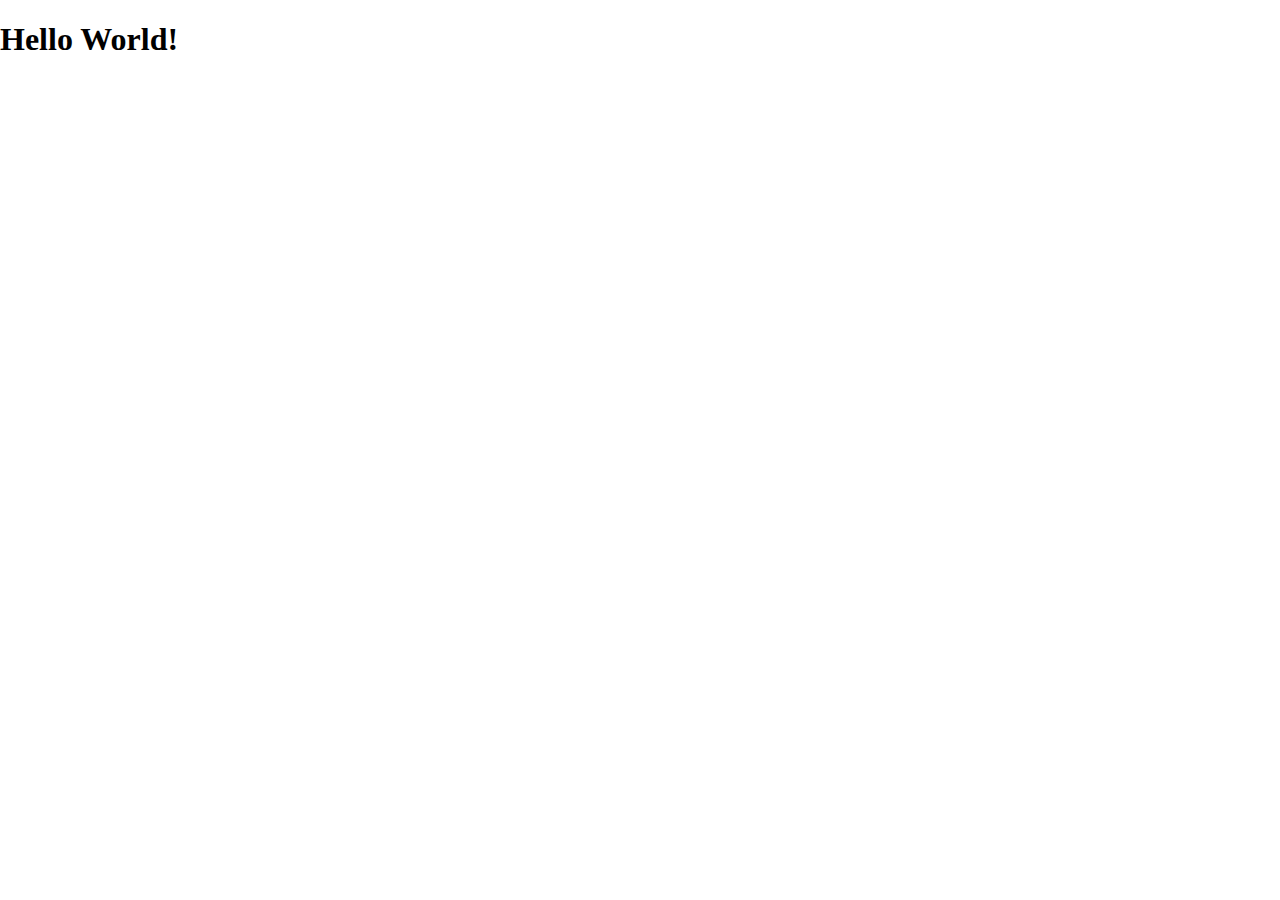
==== index.html @ a1c8a9a2 "initailize project structure" ====
<!DOCTYPE html>
<html lang="en">
<head>
    <meta charset="UTF-8">
    <meta http-equiv="X-UA-Compatible" content="IE=edge">
    <meta name="viewport" content="width=device-width, initial-scale=1.0">
    <title>Sreymao-Project</title>
    <link rel="stylesheet" href="CSS/style.css">
</head>
<body>
    <h1>Hello World!</h1>
</body>
</html>
---- CSS/style.css ----
body{
    margin: 0;
    padding: 0;
}
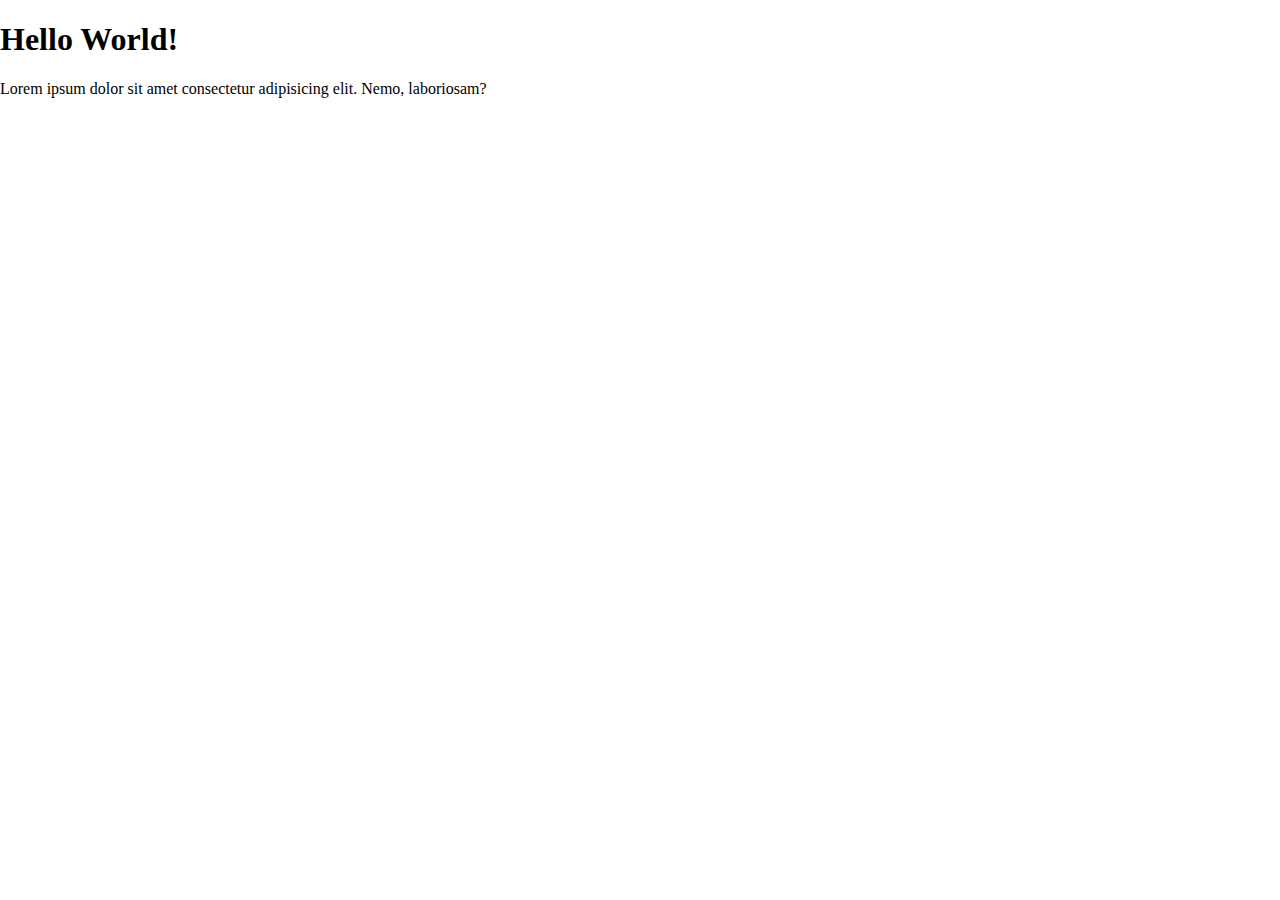
==== commit ef1eee9a: "add code" ====
--- a/index.html
+++ b/index.html
@@ -9,5 +9,6 @@
 </head>
 <body>
     <h1>Hello World!</h1>
+    <p>Lorem ipsum dolor sit amet consectetur adipisicing elit. Nemo, laboriosam?</p>
 </body>
 </html>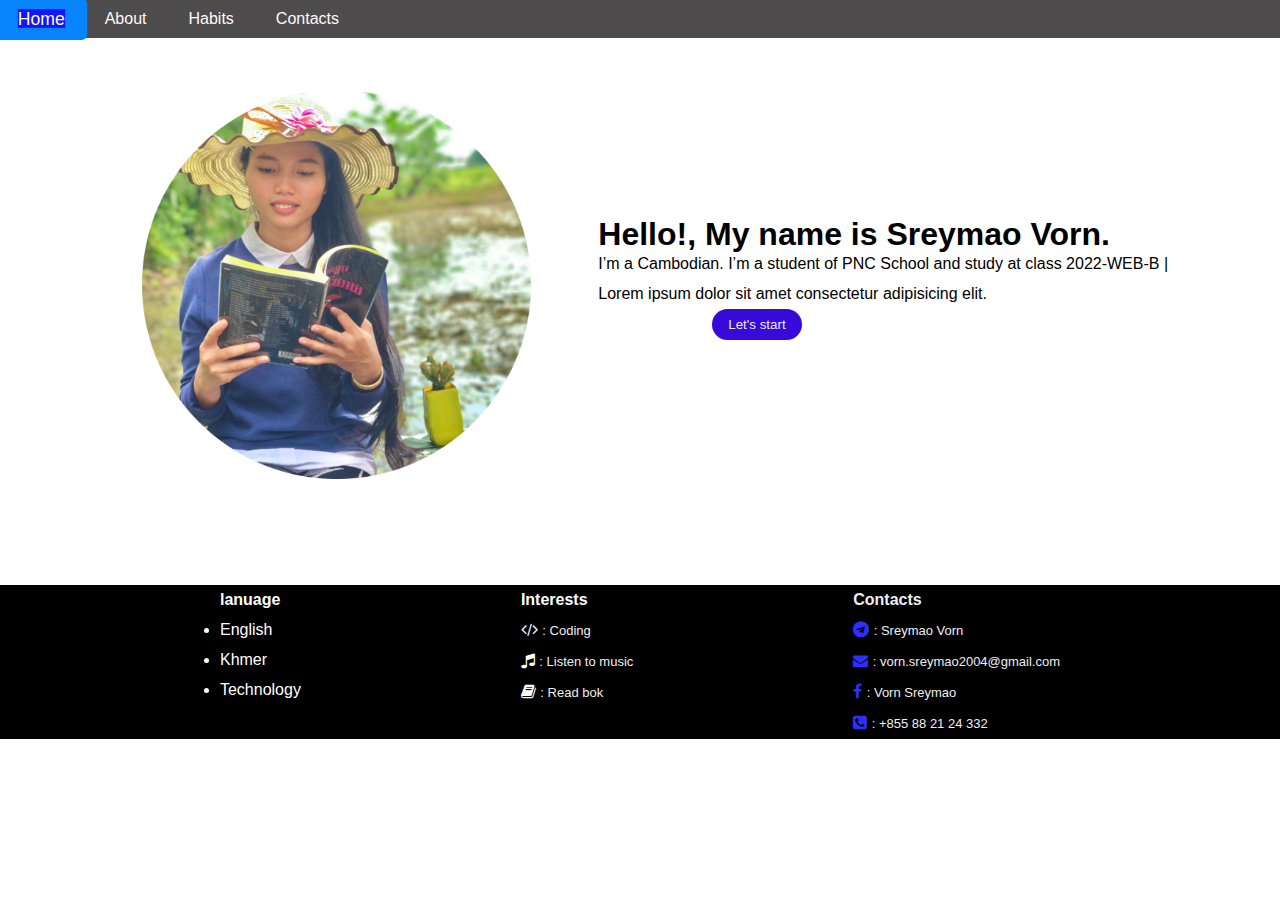
==== commit 689c23ab: "Sreymao Project" ====
--- a/index.html
+++ b/index.html
@@ -6,9 +6,80 @@
     <meta name="viewport" content="width=device-width, initial-scale=1.0">
     <title>Sreymao-Project</title>
     <link rel="stylesheet" href="CSS/style.css">
+    <link rel="stylesheet" href="https://cdnjs.cloudflare.com/ajax/libs/font-awesome/4.7.0/css/font-awesome.min.css">
+    <link href="https://fonts.googleapis.com/icon?family=Material+Icons" rel="stylesheet">
 </head>
 <body>
-    <h1>Hello World!</h1>
-    <p>Lorem ipsum dolor sit amet consectetur adipisicing elit. Nemo, laboriosam?</p>
+    <div class="manu">
+        <nav>
+            <ul>
+                <li><a href="index.html" class="active">Home</a></li>
+                <li><a href="pages/about.html">About</a></li>
+                <li><a href="pages/habit.html">Habits</a></li>
+                <li><a href="pages/contact.html">Contacts</a></li>
+            </ul>
+        </nav>
+    </div>
+ 
+    <section class="body">
+        <div class="image1" >
+            <img class="images" src="/images/1.jpg" alt="" width="100%">
+        </div>
+
+        <div class="container">
+            <h1>Hello!, My name is Sreymao Vorn.</h1>
+            <span>I’m a Cambodian. I’m a student of PNC School and study at class 2022-WEB-B |</span>
+            <p>Lorem ipsum dolor sit amet consectetur adipisicing elit.</p>
+            <button>Let's start</button> 
+        </div>
+        
+    </section>
+    <footer>
+        <div class="footer row aling-center">
+            <div class="langue">
+                <h4>lanuage</h4>
+                <li>English</li>
+                <li>Khmer</li>
+                <li>Technology</li>
+            </div>
+            <div class="interest">
+                <h4>Interests</h4>
+                <div class="group-icon">
+                    <i class="fa fa-code"></i>
+                    <a href="">: Coding</a>
+                </div>
+                <div class="group-icon">
+                    <i class="fa fa-music"></i>
+                    <a href="">: Listen to music</a>
+                </div>
+                <div class="group-icon">
+                    <i class='fa fa-book'></i>
+                    <a href="">: Read bok</a>
+                </div>
+            </div>
+            <div class="contact">
+                
+                <div class="icon-social">
+                    <h4>Contacts</h4>
+                    <div class="group-item">
+                        <i class="fa fa-telegram"></i> 
+                        <a href="https://t.me/sreymao_vorn">: Sreymao Vorn</a>
+                    </div>
+                    <div class="group-item icon-email">
+                        <i class="fa fa-envelope"></i>
+                        <a href = "mailto: vorn.sreymao2004@gmail.com">: vorn.sreymao2004@gmail.com</a>
+                    </div>
+                    <div class="group-item">
+                        <i class='fa fa-facebook'></i>
+                        <a href="https://www.facebook.com/vorn.sreymao.7"> : Vorn Sreymao</a>
+                    </div>
+                    <div class="group-item">
+                        <i class="fa fa-phone-square"></i>
+                        <a href=""> : +855 88 21 24 332</a>
+                    </div>
+                </div>
+            </div>
+        </div>
+    </footer>
 </body>
 </html>--- a/CSS/style.css
+++ b/CSS/style.css
@@ -1,4 +1,451 @@
-body{
+* {
+    padding: 0;
     margin: 0;
-    padding: 0;
+    font-family: sans-serif;
+}
+  
+/* ---------------------Manu----------------------------------- */
+nav{
+    display: flex;
+    justify-content:space-between;
+    align-items: center; 
+    background-color: rgb(77, 75, 76);
+}
+
+ul{
+    display: flex;   
+}
+
+ul li {
+    list-style: none;
+    padding:10px 20px;
+    margin-right: 2px;
+}
+
+ul li:hover{
+    transform: scale(1.1);
+    transition: 0.9s ease;
+    border-radius: 5px;
+    background-color: rgb(7, 132, 250);
+    border: none;
+}
+
+ul li a{
+    text-decoration: none;
+    color: rgb(253, 250, 250);
+}
+
+.active{
+    background-color: rgb(21, 21, 245);
+}
+
+button{
+    padding: 8px 16px;
+    border: none;                                                                                 
+    color: #eee;
+    background-color: #370ada;
+    border-radius: 20px;
+    margin-left: 20%;
+
+}
+
+/* ---------------------------Body home------------------------ */
+.body{
+    display: flex;
+    justify-content: center;
+    align-items: center;
+    line-height: 30px;
+    padding: 2rem;
+}
+
+.images{
+    margin-top: 20px;
+
+    margin-right: 3rem;
+}
+.image1{
+    width: 40%;
+}
+
+h3{
+    font-size: 30px;
+}
+/* ------------------------Body About--------------------- */
+
+.containers{
+    display: flex;
+    justify-content: space-evenly;
+    margin-top: 20px;
+}
+
+.card-1{
+    border: 1px solid wheat;
+    margin-left: 10px;
+    border-radius: 10px;
+    box-shadow: rgba(50, 50, 93, 0.25) 0px 2px 5px -1px, rgba(0, 0, 0, 0.3) 0px 1px 3px -1px;
+    background-color: rgb(170, 167, 167);
+    margin-top: 10px;
+}
+
+img{
+    width: 80%;
+    margin-left: 30px;
+    margin-top: 5px;
+    border-radius: 5px;
+}
+
+.card-1 h4{
+    justify-content: center;
+    text-align: center;
+    margin-top: 10px;
+
+}
+
+.group-item2{
+    line-height: 30px;
+    margin-left: 10px;
+}
+
+.group-item2 a{
+    text-decoration: none;
+    color: black;
+    font-size: 13px;
+}
+
+.group-item2 .fa-map-marker{
+    margin-right: 5px;
+    font-size: 20px;
+}
+
+
+.card-2{
+    margin-left: 20px;
+    
+}
+
+.card-3{
+    width: 70%;
+}
+
+.card-2 h4{
+    background-color: pink;
+    margin-top: 10px;
+    width: 15%;
+    padding: 10px;
+    border-radius: 5px;
+    font-size: 20px;
+}
+
+.card-2 p{
+    font-size: 15px;
+    line-height: 30px;
+    margin-left: 10px;
+}
+
+.card-2 span{
+    font-size: large;
+    font-weight: bold;
+}
+
+.group-item3{
+    display: flex;
+}
+
+.design{
+    border: 1px solid ;
+    margin-left: 10px;
+    border-radius: 5px;
+    border: none;
+    box-shadow: rgba(99, 99, 99, 0.2) 0px 2px 8px 0px;
+}
+
+/* .design img{
+    width: 75%;
+    height: 25vh;
+
+} */
+
+.development{
+    border: 1px solid ;
+    margin-left: 10px;
+    border-radius: 5px;
+    border: none;
+    box-shadow: rgba(99, 99, 99, 0.2) 0px 2px 8px 0px;
+}
+
+/* .development img{
+    width: 70%;
+    height: 130px;
+    margin-left: 50px;
+} */
+
+h5{
+    justify-content: center;
+    text-align: center;
+    font-size: 20px;
+}
+
+/* ------------------------body habits--------------------------------- */
+.habit{
+    display: flex;
+    margin-top: 5%;
+    
+}
+
+.card-item1{
+    width: 50%;
+    border: 1px solid black;
+    background-color: rgb(255, 254, 254);
+    border-radius: 5px;
+    border: none;
+    margin-left: 10px;
+    margin-top: 10px;
+    line-height: 30px;
+    box-shadow: rgba(50, 50, 93, 0.25) 0px 2px 5px -1px, rgba(0, 0, 0, 0.3) 0px 1px 3px -1px;
+}
+
+.card-item1 img {
+    width: 200px;
+    margin-left: 80px;
+}
+
+h3{
+    justify-content: center;
+    text-align: center;
+    color: rgb(13, 13, 15);
+    margin-top: 3%;
+    font-family: 'Merriweather', serif;
+}
+
+.card-item1 p{
+    font-size: 13px;
+    margin-left: 10px;
+}
+
+/* ----------------------Body contact----------------------------------- */
+.contact{
+    display: flex;
+    flex-wrap: wrap;
+}
+
+.group-item1{
+    width: 25%;
+    padding: 1rem;
+    border: 1px solid black;
+    background-color: rgb(161, 153, 155);
+    border-radius: 5px;
+    border: none;
+    margin-left: 1rem;
+    box-shadow: rgba(50, 50, 93, 0.25) 0px 2px 5px -1px, rgba(0, 0, 0, 0.3) 0px 1px 3px -1px;
+}
+
+.group-item1 h4{
+    text-transform: uppercase;
+    justify-content: center;
+    text-align: center;
+}
+
+.group-item1 .fa{
+    margin-left: 5 0%;
+    color: white;
+    border: 1px solid black;
+    border: none;
+    background-color: rgb(7, 62, 214);
+    width:20px;
+}
+
+.group-item1 p{
+    font-size: 0.7rem;
+    justify-content: center;
+    text-align: center;
+}
+
+.form{
+    display: flex;
+    flex-wrap: wrap;
+    margin-top: 20px;
+    margin-left: 10px;
+}
+
+form {
+    width: 45%;
+    border: 1px solid #ccc;
+    background-color: rgb(175, 173, 173);
+    padding: 1rem;
+    border-radius: 0.5em;
+    box-shadow: rgba(50, 50, 93, 0.25) 0px 2px 5px -1px, rgba(0, 0, 0, 0.3) 0px 1px 3px -1px;
+}
+
+input[type="text"],
+input[type="email"],
+input[type="submit"],
+select {
+    width: 100%;
+    height: 2.6em;
+    font: 1em "Segoe UI";
+    border-radius: 0.3em;
+    margin-top: 5px;
+    border: none;
+    
+}
+
+input[type="submit"] {
+    background-color: blue;
+}
+
+textarea {
+    width: 100%;
+    height: 5em;
+    border-radius: 0.3em;
+    margin-top: 5px;
+    border: none;
+}
+
+/* .group-item1{
+    width: 25%;
+    padding: 40px;
+    margin-top: 20px;
+} */
+
+.map{
+    width: 48%;
+    margin-left: 0.5rem;
+    border: 1px solid black;
+    border-radius: 5px;
+    border: none;
+}
+
+/* --------------------------Footer--------------------------- */
+
+footer{
+    background-color: black;
+    margin-top: 5%;
+}
+
+.footer{
+    display: flex;
+    justify-content: space-evenly;
+    line-height: 30px;
+    color: white;
+}
+
+.icon-social{
+    display: block;
+    color: rgb(47, 47, 253);
+}
+
+.icon-social h4{
+    color: #eee;
+}
+
+.icon-social a{
+    text-decoration: none;
+    color: black;
+    font-size: 13px;
+}
+
+.group-icon a{
+    text-decoration: none;
+    color:#eee;
+    font-size: 13px;
+}
+
+.icon-email i{
+    font-size: 15px;
+}
+
+.group-item a{
+    color: #eee;
+}
+
+
+/* --------------------Responsive----------------------- */
+@media (max-width:860px){
+    /* ---------------home-------------------------- */
+    .body{
+        display: flex;
+        flex-wrap: wrap;
+    }
+    .image1{
+        width: 100%;
+    }
+    .container{
+        width: 100%;
+    }
+
+    .aling-center{
+        display: flex;
+        justify-content: center;   
+    }
+
+  
+
+    /* ---------------------about------------------------ */
+    .card-1,
+    .card-2,
+    .design,
+    .development{
+        width: 100%;
+    }
+    .containers{
+        display: flex;
+        flex-wrap: wrap;
+    }
+
+    .group-item3{
+        display: flex;
+        flex-wrap: wrap;
+    }
+
+    /* ----------------------habit--------------------------- */
+    .habit{
+        display: flex;
+        flex-wrap: wrap;
+    }
+
+    .card-item1{
+        width: 100%;
+    }
+
+    .card-item1 img{
+        margin-left: 30%;
+    }
+
+    /* -------------------------contact------------------ */
+    .group-item1,
+    form,
+    .map{
+        width: 100%;
+    }
+}
+
+@media (max-width:428px){
+    .manu ul{
+        background-color: rgb(80, 78, 78);
+        display: block;
+        width: 100%;
+        padding: 0.5rem;
+    }
+    
+    .image1{
+        width: 100%;
+    }
+
+/* --------------------footer------------------------ */
+    .langue,
+    .interest,
+    .contact{
+        width: 100%;
+        text-align: center;
+    }
+
+    .row{
+        display: flex;
+        flex-wrap: wrap;
+    }
+
+    .aling-center{
+        display: flex;
+        justify-content: center;   
+    }
 }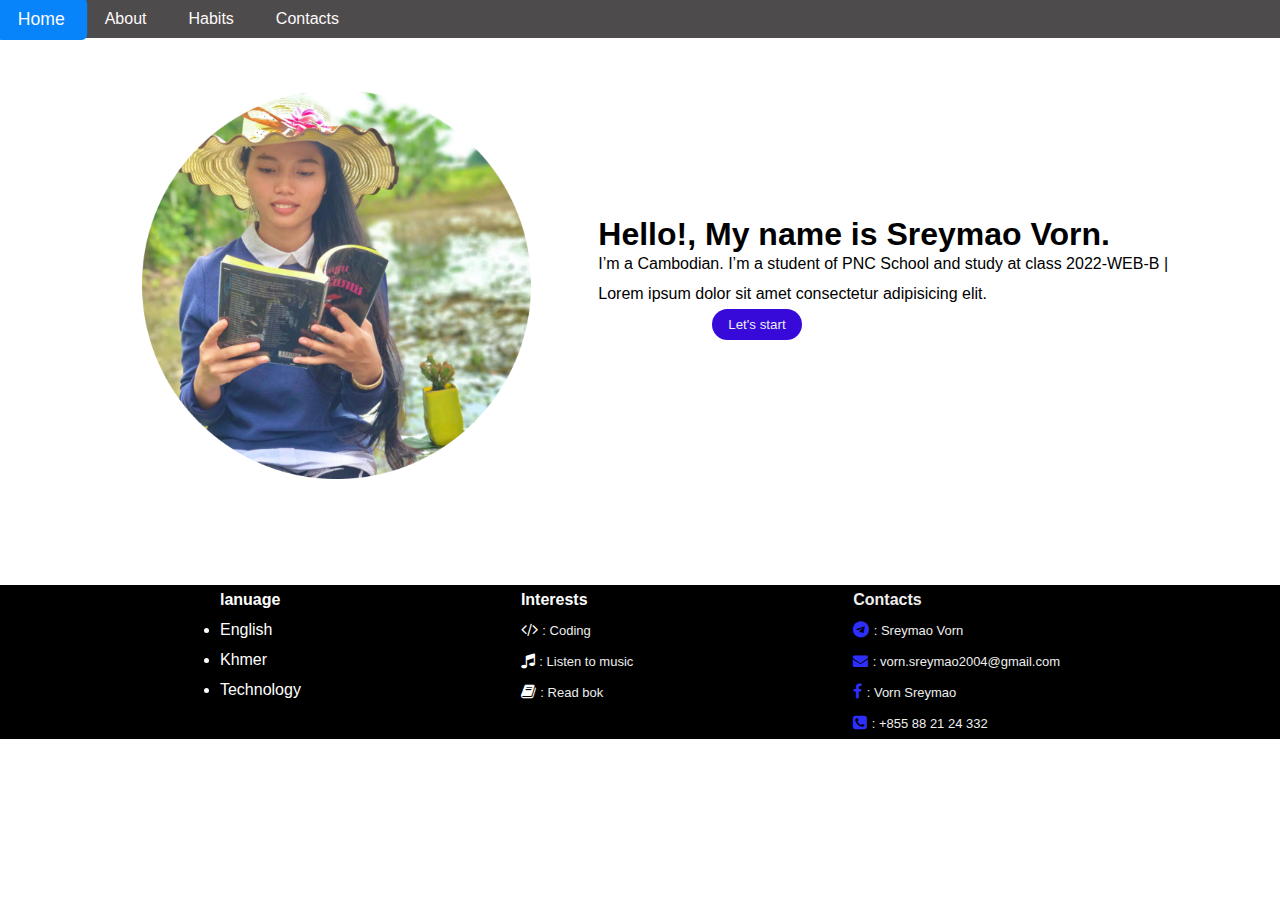
==== commit e207f5ae: "CV Project" ====
--- a/index.html
+++ b/index.html
@@ -13,7 +13,7 @@
     <div class="manu">
         <nav>
             <ul>
-                <li><a href="index.html" class="active">Home</a></li>
+                <li class="active"><a href="index.html" >Home</a></li>
                 <li><a href="pages/about.html">About</a></li>
                 <li><a href="pages/habit.html">Habits</a></li>
                 <li><a href="pages/contact.html">Contacts</a></li>
--- a/CSS/style.css
+++ b/CSS/style.css
@@ -22,7 +22,7 @@
     margin-right: 2px;
 }
 
-ul li:hover{
+ul li:hover {
     transform: scale(1.1);
     transition: 0.9s ease;
     border-radius: 5px;
@@ -159,11 +159,10 @@
     box-shadow: rgba(99, 99, 99, 0.2) 0px 2px 8px 0px;
 }
 
-/* .design img{
-    width: 75%;
-    height: 25vh;
-
-} */
+.design img{
+    height: 130px;
+
+}
 
 .development{
     border: 1px solid ;
@@ -173,11 +172,10 @@
     box-shadow: rgba(99, 99, 99, 0.2) 0px 2px 8px 0px;
 }
 
-/* .development img{
-    width: 70%;
+.development img{
     height: 130px;
     margin-left: 50px;
-} */
+}
 
 h5{
     justify-content: center;
@@ -222,6 +220,10 @@
     margin-left: 10px;
 }
 
+.group-item1 .fa{
+    margin-left: 170px;
+}
+
 /* ----------------------Body contact----------------------------------- */
 .contact{
     display: flex;
@@ -248,10 +250,8 @@
 .group-item1 .fa{
     margin-left: 5 0%;
     color: white;
-    border: 1px solid black;
-    border: none;
-    background-color: rgb(7, 62, 214);
     width:20px;
+   margin-left:300px;
 }
 
 .group-item1 p{
@@ -417,6 +417,19 @@
     .map{
         width: 100%;
     }
+
+    .contact .group-item1{
+        margin-top: 5px;
+    }
+
+    .contact .map{
+        margin-top: 10px;
+    }
+
+    /* ------------------footer------------------------ */
+    .footer{
+        justify-content: space-evenly;
+    }
 }
 
 @media (max-width:428px){
@@ -431,13 +444,43 @@
         width: 100%;
     }
 
+    .card-2 h4{
+        font-size: 15px;
+        width: 30%;
+    }
+
+    /* ----------------contact------------------------ */
+    .contact .group-item1{
+        margin-top: 5px;
+    }
+
+    .map{
+        margin-top: 10px;
+    }
+
+    .group-item1 .fa{
+        margin-left: 50%;
+        color: white;
+        width:20px;
+       margin-left:130px;
+       color: rgb(5, 5, 105);
+    }
+
+    /* ------------habit---------------- */
+    .card-item1 img{
+        margin: auto;
+        margin-left: 70px;
+    }
 /* --------------------footer------------------------ */
-    .langue,
-    .interest,
+    /* .langue, */
+    /* .interest,
     .contact{
         width: 100%;
         text-align: center;
     }
+    footer{
+        flex-wrap: wrap;
+    }
 
     .row{
         display: flex;
@@ -446,6 +489,37 @@
 
     .aling-center{
         display: flex;
-        justify-content: center;   
+        justify-content: center;
+        align-items: center;   
+    } */
+    footer{
+        display: flex;
+        justify-content: center;
+        align-items: center;
+        flex-wrap: wrap;
+        background-color: black;
+    }
+    .footer{
+        width: 100%;
+        display: flex;
+        justify-content: center;
+        align-items: center;
+        flex-wrap: wrap;
+    }
+    footer .footer .langue{
+         width: 100%;
+        display: inline-block;
+        margin-left:100px;
+    }
+    footer .footer .interest{
+        width: 100%;
+       display: inline-block;
+       margin-left: 100px;
+   }
+    
+    footer .footer .contact{
+        width: 100%;
+       display: inline-block;
+       margin-left: 100px;
     }
 }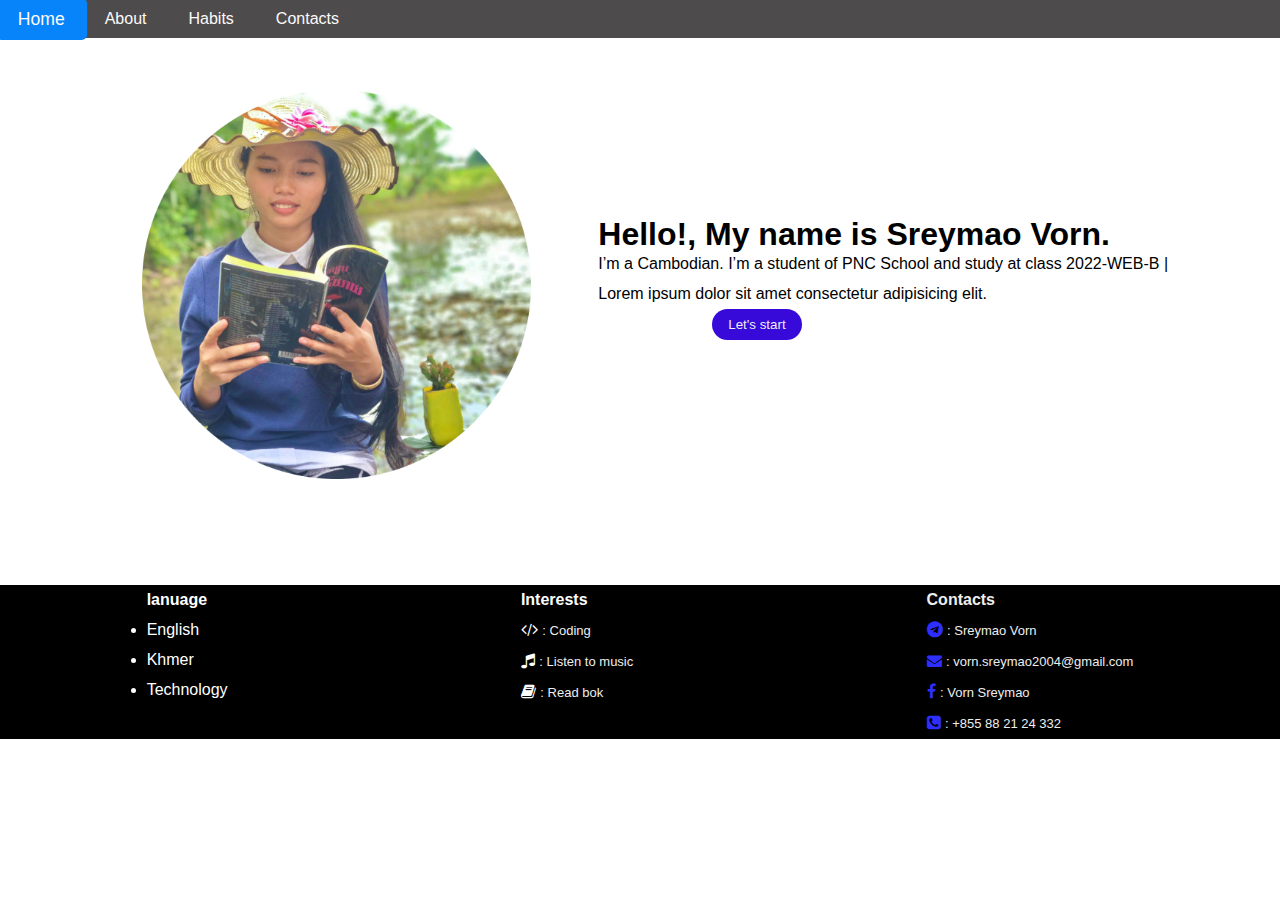
==== commit 57e8891f: "New CV Project" ====
--- a/index.html
+++ b/index.html
@@ -35,7 +35,7 @@
         
     </section>
     <footer>
-        <div class="footer row aling-center">
+        <div class="footer">
             <div class="langue">
                 <h4>lanuage</h4>
                 <li>English</li>
@@ -57,7 +57,7 @@
                     <a href="">: Read bok</a>
                 </div>
             </div>
-            <div class="contact">
+            <div class="contact1">
                 
                 <div class="icon-social">
                     <h4>Contacts</h4>
--- a/CSS/style.css
+++ b/CSS/style.css
@@ -227,11 +227,13 @@
 /* ----------------------Body contact----------------------------------- */
 .contact{
     display: flex;
-    flex-wrap: wrap;
+    width: 90%;
+    margin: auto;
+    justify-content: space-around;
 }
 
 .group-item1{
-    width: 25%;
+    width: 29%;
     padding: 1rem;
     border: 1px solid black;
     background-color: rgb(161, 153, 155);
@@ -262,13 +264,13 @@
 
 .form{
     display: flex;
-    flex-wrap: wrap;
-    margin-top: 20px;
-    margin-left: 10px;
+    width: 90%;
+    margin: auto;
+    margin-top: 30px;
 }
 
 form {
-    width: 45%;
+    width: 48%;
     border: 1px solid #ccc;
     background-color: rgb(175, 173, 173);
     padding: 1rem;
@@ -301,15 +303,10 @@
     border: none;
 }
 
-/* .group-item1{
-    width: 25%;
-    padding: 40px;
-    margin-top: 20px;
-} */
 
 .map{
     width: 48%;
-    margin-left: 0.5rem;
+    margin-left: 1.5rem;
     border: 1px solid black;
     border-radius: 5px;
     border: none;
@@ -320,14 +317,15 @@
 footer{
     background-color: black;
     margin-top: 5%;
-}
-
-.footer{
-    display: flex;
-    justify-content: space-evenly;
     line-height: 30px;
     color: white;
-}
+    width: 100%;
+}
+.footer{
+    display: flex;
+    justify-content: space-around;
+}
+
 
 .icon-social{
     display: block;
@@ -342,7 +340,7 @@
     text-decoration: none;
     color: black;
     font-size: 13px;
-}
+} 
 
 .group-icon a{
     text-decoration: none;
@@ -356,7 +354,7 @@
 
 .group-item a{
     color: #eee;
-}
+} 
 
 
 /* --------------------Responsive----------------------- */
@@ -472,54 +470,18 @@
         margin-left: 70px;
     }
 /* --------------------footer------------------------ */
-    /* .langue, */
-    /* .interest,
-    .contact{
-        width: 100%;
-        text-align: center;
+
+    .footer{
+        margin-left: 70px;
+        display: block;
+        background-color: black;
     }
     footer{
-        flex-wrap: wrap;
-    }
-
-    .row{
-        display: flex;
-        flex-wrap: wrap;
-    }
-
-    .aling-center{
-        display: flex;
-        justify-content: center;
-        align-items: center;   
-    } */
-    footer{
+        width: 100%;
+        margin: auto;
         display: flex;
         justify-content: center;
         align-items: center;
-        flex-wrap: wrap;
-        background-color: black;
-    }
-    .footer{
-        width: 100%;
-        display: flex;
-        justify-content: center;
-        align-items: center;
-        flex-wrap: wrap;
-    }
-    footer .footer .langue{
-         width: 100%;
-        display: inline-block;
-        margin-left:100px;
-    }
-    footer .footer .interest{
-        width: 100%;
-       display: inline-block;
-       margin-left: 100px;
-   }
+    }
     
-    footer .footer .contact{
-        width: 100%;
-       display: inline-block;
-       margin-left: 100px;
-    }
 }